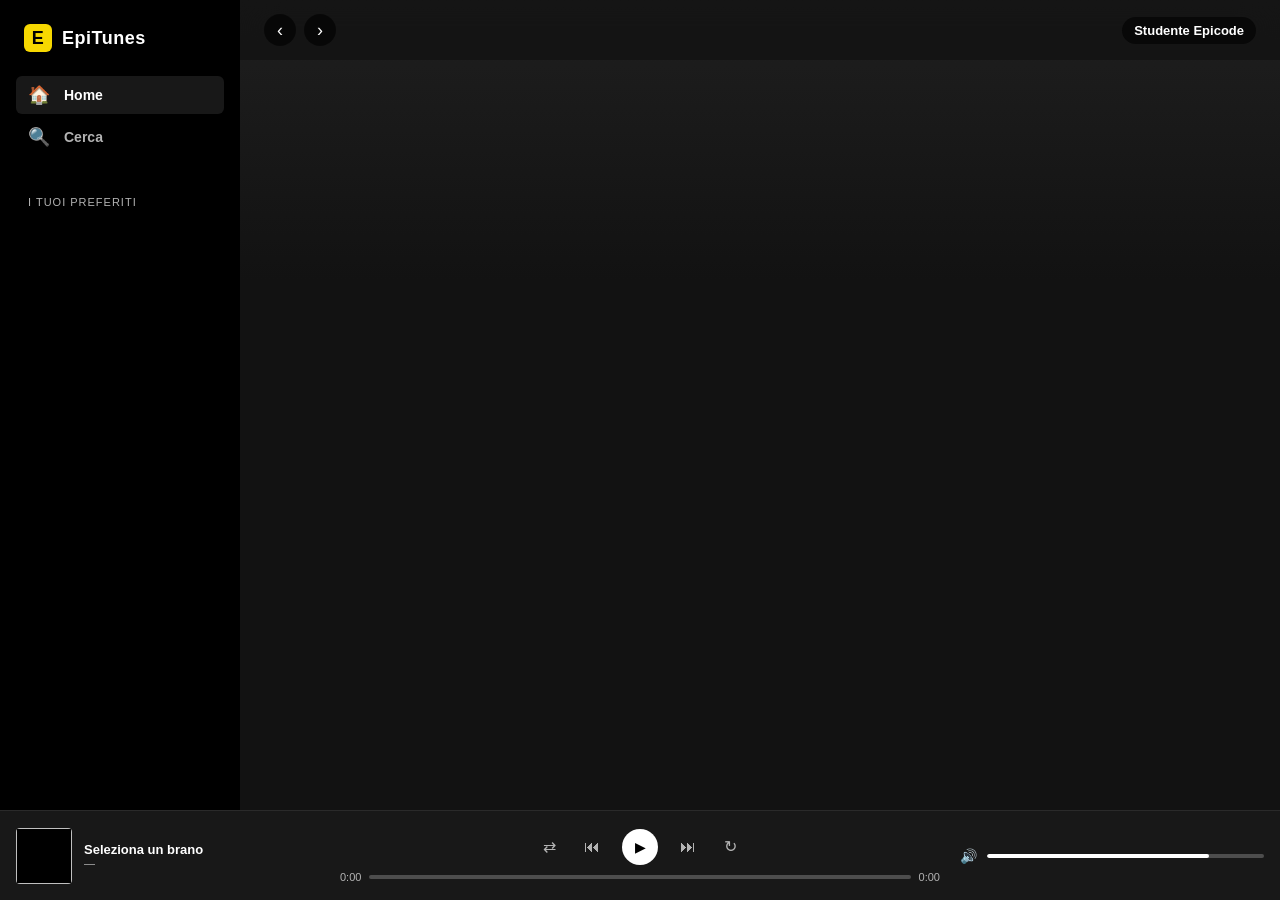
==== start/index.html @ ccd848fb "BW2" ====
<!DOCTYPE html>
<html lang="it">
  <head>
    <meta charset="UTF-8" />
    <meta name="viewport" content="width=device-width, initial-scale=1.0" />
    <title>EpiTunes — Home</title>
    <link rel="stylesheet" href="css/app.css" />
  </head>
  <body>
    <div class="app">
      <aside class="sidebar">
        <!-- Riempi via JS in common.js -->
      </aside>

      <main class="main">
        <header class="topbar">
          <div class="topbar-nav">
            <button class="nav-btn" aria-label="Indietro">‹</button>
            <button class="nav-btn" aria-label="Avanti">›</button>
          </div>
          <div class="user-pill">Studente Epicode</div>
        </header>

        <section class="home">
          <!--
            SEZIONI DA COSTRUIRE (vedi js/home.js):
            - "Riprodotti di recente" (da localStorage history)
            - "I tuoi preferiti" (da localStorage favourites)
            - "Suggerimenti pop"
            - "Suggerimenti rock"
            - "Suggerimenti italian pop"
            Ogni sezione è un <section class="row"> con titolo h2 e una griglia di .card.
          -->
        </section>
      </main>

      <footer class="player">
        <!-- Riempi via JS in common.js -->
      </footer>
    </div>

    <audio id="audio-element"></audio>

    <script src="js/common.js"></script>
    <script src="js/home.js"></script>
  </body>
</html>
---- start/css/app.css ----
/* ============================================================
   EpiTunes — CSS base
   Layout 3 zone (sidebar / main / player) responsive con Grid.
   Palette scura ispirata a Spotify, accenti gialli brand Epicode.
   Lo studente NON deve modificare questo file salvo voglia
   personalizzare l'aspetto. Tutto il lavoro è in HTML e JS.
   ============================================================ */

:root {
  --bg-base: #121212;
  --bg-elev: #181818;
  --bg-elev-hover: #282828;
  --bg-sidebar: #000000;
  --bg-player: #181818;
  --bg-input: #ffffff;
  --text-primary: #ffffff;
  --text-secondary: #b3b3b3;
  --text-input: #000000;
  --accent: #f7d800;        /* giallo Epicode */
  --accent-dark: #d6ba00;
  --success: #1ed760;       /* verde "play" */
  --danger: #e25555;
  --border: #2a2a2a;
  --radius-sm: 6px;
  --radius-md: 10px;
  --radius-lg: 16px;
  --shadow: 0 6px 24px rgba(0, 0, 0, 0.5);
}

* {
  box-sizing: border-box;
}

html,
body {
  height: 100%;
  margin: 0;
  background: var(--bg-base);
  color: var(--text-primary);
  font-family: -apple-system, BlinkMacSystemFont, "Segoe UI", Roboto, "Helvetica Neue", Arial, sans-serif;
  font-size: 14px;
  overflow: hidden;
}

a {
  color: inherit;
  text-decoration: none;
}

button {
  font-family: inherit;
  cursor: pointer;
}

/* ============================ Layout 3 zone ============================ */

.app {
  display: grid;
  grid-template-columns: 240px 1fr;
  grid-template-rows: 1fr 90px;
  grid-template-areas:
    "sidebar main"
    "player  player";
  height: 100vh;
}

.sidebar {
  grid-area: sidebar;
  background: var(--bg-sidebar);
  padding: 24px 16px;
  overflow-y: auto;
}

.main {
  grid-area: main;
  background: linear-gradient(180deg, #1f1f1f 0%, var(--bg-base) 280px);
  overflow-y: auto;
  position: relative;
}

.player {
  grid-area: player;
  background: var(--bg-player);
  border-top: 1px solid var(--border);
  padding: 12px 16px;
}

/* ============================ Sidebar ============================ */

.brand {
  display: flex;
  align-items: center;
  gap: 10px;
  padding: 0 8px 24px 8px;
  font-weight: 700;
  font-size: 18px;
  letter-spacing: 0.5px;
}
.brand-mark {
  width: 28px;
  height: 28px;
  border-radius: 6px;
  background: var(--accent);
  color: #000;
  display: grid;
  place-items: center;
  font-weight: 900;
}

.sidebar-nav {
  display: flex;
  flex-direction: column;
  gap: 4px;
  margin-bottom: 24px;
}
.sidebar-nav a {
  display: flex;
  align-items: center;
  gap: 14px;
  padding: 8px 12px;
  border-radius: var(--radius-sm);
  color: var(--text-secondary);
  font-weight: 600;
}
.sidebar-nav a:hover {
  color: var(--text-primary);
  background: var(--bg-elev-hover);
}
.sidebar-nav a.active {
  color: var(--text-primary);
  background: var(--bg-elev);
}
.sidebar-nav a .ico {
  font-size: 18px;
  width: 22px;
  text-align: center;
}

.sidebar-section-title {
  text-transform: uppercase;
  font-size: 11px;
  letter-spacing: 1px;
  color: var(--text-secondary);
  padding: 16px 12px 8px 12px;
  margin: 0;
}

.sidebar-list {
  display: flex;
  flex-direction: column;
  gap: 2px;
  padding: 0 4px;
  list-style: none;
  margin: 0;
}
.sidebar-list li {
  padding: 6px 8px;
  font-size: 13px;
  color: var(--text-secondary);
  border-radius: 4px;
  white-space: nowrap;
  overflow: hidden;
  text-overflow: ellipsis;
}
.sidebar-list li:hover {
  color: var(--text-primary);
  background: var(--bg-elev);
}

/* ============================ Topbar ============================ */

.topbar {
  position: sticky;
  top: 0;
  z-index: 5;
  background: rgba(18, 18, 18, 0.7);
  backdrop-filter: blur(20px);
  display: flex;
  align-items: center;
  justify-content: space-between;
  padding: 14px 24px;
}
.topbar-nav {
  display: flex;
  gap: 8px;
}
.nav-btn {
  width: 32px;
  height: 32px;
  border-radius: 50%;
  border: none;
  background: rgba(0, 0, 0, 0.6);
  color: #fff;
  font-size: 18px;
  line-height: 1;
}
.user-pill {
  background: rgba(0, 0, 0, 0.6);
  padding: 6px 12px;
  border-radius: 999px;
  font-weight: 600;
  font-size: 13px;
}

/* ============================ Sezioni / Rows ============================ */

.home,
.search,
.album-page,
.artist-page {
  padding: 16px 24px 32px 24px;
}

.row {
  margin-top: 24px;
}
.row h2 {
  margin: 0 0 12px 0;
  font-size: 22px;
  font-weight: 700;
}

.grid {
  display: grid;
  grid-template-columns: repeat(auto-fill, minmax(180px, 1fr));
  gap: 16px;
}

/* ============================ Card ============================ */

.card {
  background: var(--bg-elev);
  border-radius: var(--radius-md);
  padding: 14px;
  transition: background 0.18s ease;
  position: relative;
  cursor: pointer;
}
.card:hover {
  background: var(--bg-elev-hover);
}
.card-image-wrap {
  position: relative;
  width: 100%;
  aspect-ratio: 1 / 1;
  border-radius: var(--radius-sm);
  overflow: hidden;
  margin-bottom: 12px;
  background: #000;
}
.card-image-wrap img {
  width: 100%;
  height: 100%;
  object-fit: cover;
  display: block;
}
.card-image-wrap.round {
  border-radius: 50%;
}
.card-title {
  font-weight: 700;
  font-size: 14px;
  margin: 0 0 4px 0;
  overflow: hidden;
  text-overflow: ellipsis;
  white-space: nowrap;
}
.card-sub {
  color: var(--text-secondary);
  font-size: 12px;
  margin: 0;
  overflow: hidden;
  text-overflow: ellipsis;
  white-space: nowrap;
}

.card-play {
  position: absolute;
  right: 22px;
  bottom: 82px;
  width: 48px;
  height: 48px;
  border-radius: 50%;
  background: var(--success);
  color: #000;
  border: none;
  font-size: 20px;
  display: grid;
  place-items: center;
  box-shadow: var(--shadow);
  opacity: 0;
  transform: translateY(8px);
  transition: opacity 0.2s, transform 0.2s;
}
.card:hover .card-play {
  opacity: 1;
  transform: translateY(0);
}

.card-fav {
  position: absolute;
  top: 8px;
  right: 8px;
  width: 32px;
  height: 32px;
  border-radius: 50%;
  background: rgba(0, 0, 0, 0.5);
  color: #fff;
  border: none;
  font-size: 16px;
  display: grid;
  place-items: center;
  opacity: 0;
  transition: opacity 0.2s;
}
.card:hover .card-fav,
.card-fav.is-fav {
  opacity: 1;
}
.card-fav.is-fav {
  color: var(--danger);
}

/* ============================ Hero album / artista ============================ */

.album-hero,
.artist-hero {
  display: flex;
  gap: 24px;
  align-items: flex-end;
  padding: 24px 0 16px 0;
}
.album-cover {
  width: 220px;
  height: 220px;
  border-radius: var(--radius-md);
  overflow: hidden;
  background: #000;
  box-shadow: var(--shadow);
  flex-shrink: 0;
}
.album-cover img {
  width: 100%;
  height: 100%;
  object-fit: cover;
  display: block;
}
.hero-meta {
  display: flex;
  flex-direction: column;
  gap: 8px;
  min-width: 0;
}
.hero-kicker {
  font-size: 12px;
  text-transform: uppercase;
  letter-spacing: 1px;
  font-weight: 700;
}
.hero-title {
  font-size: clamp(32px, 6vw, 72px);
  font-weight: 900;
  margin: 0;
  line-height: 1.05;
}
.hero-sub {
  color: var(--text-secondary);
  font-size: 14px;
  margin: 0;
}

.hero-actions {
  display: flex;
  align-items: center;
  gap: 16px;
  padding: 16px 0 24px 0;
}
.btn-play-big {
  width: 56px;
  height: 56px;
  border-radius: 50%;
  background: var(--success);
  color: #000;
  border: none;
  font-size: 24px;
}
.btn-fav-big {
  width: 36px;
  height: 36px;
  border-radius: 50%;
  background: transparent;
  border: 1px solid var(--text-secondary);
  color: var(--text-secondary);
  font-size: 18px;
}
.btn-fav-big.is-fav {
  color: var(--danger);
  border-color: var(--danger);
}

/* ============================ Tracklist ============================ */

.tracklist {
  margin-top: 8px;
}
.track-row {
  display: grid;
  grid-template-columns: 32px 1fr 80px 48px;
  align-items: center;
  gap: 12px;
  padding: 8px 12px;
  border-radius: var(--radius-sm);
  cursor: pointer;
  transition: background 0.15s;
}
.track-row:hover {
  background: var(--bg-elev);
}
.track-row.is-playing {
  color: var(--success);
}
.track-num {
  color: var(--text-secondary);
  text-align: center;
}
.track-title {
  font-weight: 600;
  overflow: hidden;
  text-overflow: ellipsis;
  white-space: nowrap;
}
.track-time {
  color: var(--text-secondary);
  text-align: right;
}
.track-fav {
  background: transparent;
  border: none;
  color: var(--text-secondary);
  font-size: 16px;
}
.track-fav.is-fav {
  color: var(--danger);
}

/* ============================ Search ============================ */

.search-box {
  margin-top: 8px;
  margin-bottom: 16px;
}
.search-input {
  width: 100%;
  max-width: 480px;
  padding: 12px 16px;
  border-radius: 999px;
  border: none;
  background: var(--bg-input);
  color: var(--text-input);
  font-size: 14px;
  outline: none;
}

/* ============================ Player ============================ */

.player {
  display: grid;
  grid-template-columns: 1fr 2fr 1fr;
  align-items: center;
  gap: 16px;
}
.player-track {
  display: flex;
  align-items: center;
  gap: 12px;
  min-width: 0;
}
.player-cover {
  width: 56px;
  height: 56px;
  border-radius: 4px;
  background: #000;
  overflow: hidden;
  flex-shrink: 0;
}
.player-cover img {
  width: 100%;
  height: 100%;
  object-fit: cover;
  display: block;
}
.player-meta {
  min-width: 0;
}
.player-title {
  font-size: 13px;
  font-weight: 600;
  white-space: nowrap;
  overflow: hidden;
  text-overflow: ellipsis;
  margin: 0;
}
.player-artist {
  font-size: 11px;
  color: var(--text-secondary);
  white-space: nowrap;
  overflow: hidden;
  text-overflow: ellipsis;
  margin: 0;
}

.player-center {
  display: flex;
  flex-direction: column;
  align-items: center;
  gap: 6px;
}
.player-controls {
  display: flex;
  align-items: center;
  gap: 16px;
}
.btn-ctrl {
  background: transparent;
  border: none;
  color: var(--text-secondary);
  font-size: 16px;
}
.btn-ctrl:hover {
  color: var(--text-primary);
}
.btn-play {
  width: 36px;
  height: 36px;
  border-radius: 50%;
  background: #fff;
  color: #000;
  border: none;
  font-size: 14px;
}

.player-progress {
  display: flex;
  align-items: center;
  gap: 8px;
  width: 100%;
  max-width: 600px;
  font-size: 11px;
  color: var(--text-secondary);
}
.progress-bar,
.volume-bar {
  flex: 1;
  height: 4px;
  background: #4d4d4d;
  border-radius: 2px;
  overflow: hidden;
  cursor: pointer;
  position: relative;
}
.progress-fill,
.volume-fill {
  height: 100%;
  width: 0%;
  background: var(--text-primary);
  border-radius: 2px;
}
.progress-bar:hover .progress-fill,
.volume-bar:hover .volume-fill {
  background: var(--success);
}

.player-right {
  display: flex;
  align-items: center;
  justify-content: flex-end;
  gap: 10px;
}
.volume-bar {
  width: 120px;
}

/* ============================ Loading / empty ============================ */

.loader {
  padding: 32px;
  text-align: center;
  color: var(--text-secondary);
}
.empty {
  padding: 32px;
  text-align: center;
  color: var(--text-secondary);
}

/* ============================ Responsive ============================ */

@media (max-width: 800px) {
  .app {
    grid-template-columns: 80px 1fr;
  }
  .brand-text,
  .sidebar-section-title,
  .sidebar-list,
  .sidebar-nav a span:not(.ico) {
    display: none;
  }
  .sidebar-nav a {
    justify-content: center;
    padding: 10px 0;
  }
  .album-hero,
  .artist-hero {
    flex-direction: column;
    align-items: flex-start;
  }
  .album-cover {
    width: 160px;
    height: 160px;
  }
}

@media (max-width: 540px) {
  .app {
    grid-template-columns: 0 1fr;
  }
  .sidebar {
    display: none;
  }
  .player {
    grid-template-columns: 1fr 1fr;
    gap: 8px;
  }
  .player-right {
    display: none;
  }
  .grid {
    grid-template-columns: repeat(auto-fill, minmax(140px, 1fr));
  }
}
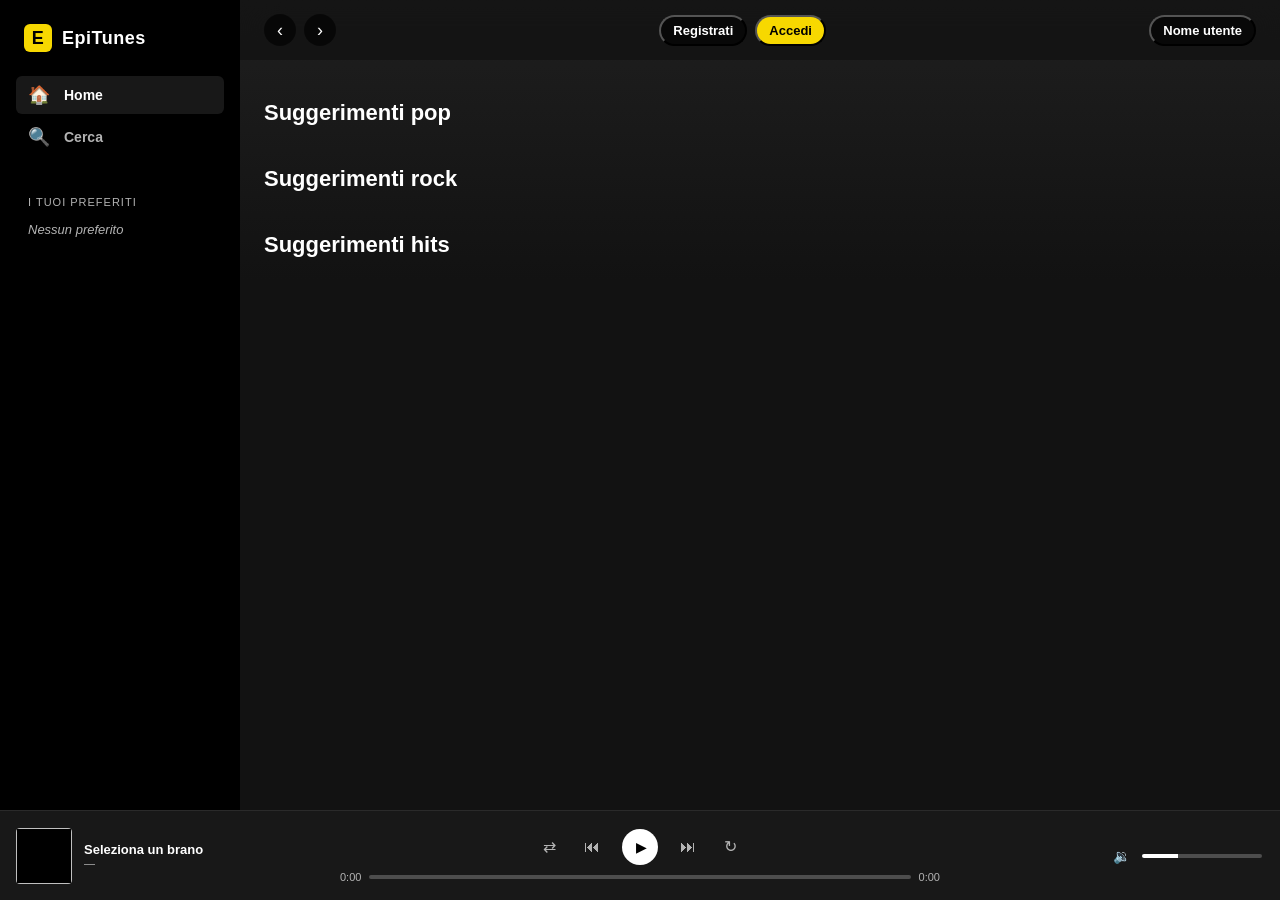
==== commit 7eb1646d: "CSS del menu a tendina finito" ====
--- a/start/index.html
+++ b/start/index.html
@@ -1,4 +1,4 @@
-<!DOCTYPE html>
+<!doctype html>
 <html lang="it">
   <head>
     <meta charset="UTF-8" />
@@ -18,7 +18,20 @@
             <button class="nav-btn" aria-label="Indietro">‹</button>
             <button class="nav-btn" aria-label="Avanti">›</button>
           </div>
-          <div class="user-pill">Studente Epicode</div>
+          <!-- nuovi pill per login -->
+          <div class="no-logged">
+            <button class="user-pill">Registrati</button>
+            <button class="user-pill">Accedi</button>
+          </div>
+
+          <!-- nuovi pill per loggato -->
+          <div class="logged-user">
+            <button class="user-pill">Nome utente</button>
+            <ul class="user-dropdown">
+              <li>Profilo</li>
+              <li>Esci</li>
+            </ul>
+          </div>
         </header>
 
         <section class="home">
--- a/start/css/app.css
+++ b/start/css/app.css
@@ -196,10 +196,67 @@
 }
 .user-pill {
   background: rgba(0, 0, 0, 0.6);
+  color: white;
   padding: 6px 12px;
   border-radius: 999px;
   font-weight: 600;
   font-size: 13px;
+}
+
+.no-logged {
+  display: flex;
+  gap: 8px;
+}
+
+.user-pill:last-child {
+  background-color: #f7d800;
+  color: black;
+}
+
+.user-pill:last-child:hover {
+  background-color: #d6ba00;
+  color: black;
+}
+
+.user-pill:hover {
+  background-color: rgba(46, 44, 44, 0.577);
+}
+
+.logged-user {
+  position: relative;
+}
+
+.user-dropdown {
+  position: absolute;
+  width: 100%;
+  right: 0;
+  top: 100%;
+  padding: 0;
+  list-style: none;
+  background-color: #d6ba00;
+  color: #000;
+  font-size: 13px;
+  border-radius: 0 0 16px 16px;
+  overflow: hidden;
+  transform-origin: top center;
+  transform: scaleY(0);
+  opacity: 0;
+  pointer-events: none;
+  transition: transform 0.18s ease, opacity 0.18s ease;
+}
+
+.user-dropdown.open {
+  transform: scaleY(1);
+  opacity: 1;
+  pointer-events: auto;
+}
+
+.user-dropdown li {
+  padding: 8px 14px;
+}
+
+.user-dropdown li:hover {
+background-color: #f7d800;
 }
 
 /* ============================ Sezioni / Rows ============================ */
@@ -213,23 +270,70 @@
 
 .row {
   margin-top: 24px;
+  position: relative;
 }
 .row h2 {
   margin: 0 0 12px 0;
   font-size: 22px;
   font-weight: 700;
-}
-
+  padding-right: 88px; /* spazio per le freccette */
+}
+
+/* Freccette del carousel (lato destro, in alto sulla riga) */
+.row-arrows {
+  position: absolute;
+  top: 0;
+  right: 0;
+  display: flex;
+  gap: 8px;
+}
+.row-arrow {
+  width: 32px;
+  height: 32px;
+  border-radius: 50%;
+  background: var(--bg-elev);
+  color: var(--text-primary);
+  border: none;
+  cursor: pointer;
+  display: grid;
+  place-items: center;
+  font-size: 18px;
+  line-height: 1;
+  transition: background 0.18s ease, opacity 0.18s ease;
+}
+.row-arrow:hover {
+  background: var(--bg-elev-hover);
+}
+.row-arrow:disabled {
+  opacity: 0.35;
+  cursor: default;
+}
+
+/* Riga unica scorribile orizzontalmente */
 .grid {
-  display: grid;
-  grid-template-columns: repeat(auto-fill, minmax(180px, 1fr));
+  display: flex;
+  align-items: flex-start; /* niente stretch verticale -> card dritte */
   gap: 16px;
+  overflow-x: auto;
+  scroll-behavior: smooth;
+  scroll-snap-type: x proximity;
+  scrollbar-width: none; /* Firefox */
+  padding-bottom: 4px;
+}
+.grid::-webkit-scrollbar {
+  display: none; /* Chrome/Safari */
+}
+.grid > .card {
+  flex: 0 0 180px;
+  width: 180px;
+  box-sizing: border-box;
+  scroll-snap-align: start;
 }
 
 /* ============================ Card ============================ */
 
 .card {
-  background: var(--bg-elev);
+  background: transparent;
   border-radius: var(--radius-md);
   padding: 14px;
   transition: background 0.18s ease;
@@ -256,6 +360,11 @@
 }
 .card-image-wrap.round {
   border-radius: 50%;
+}
+/* Immagine default artista: zoom sul viso (sta nella parte alta dell'immagine) */
+.artist-default-img {
+  object-position: center 22%;
+  transform: scale(1.6);
 }
 .card-title {
   font-weight: 700;
@@ -291,7 +400,11 @@
   opacity: 0;
   transform: translateY(8px);
   transition: opacity 0.2s, transform 0.2s;
-}
+   padding: 0;
+  line-height: 1;
+  padding-left: 2px;
+}
+
 .card:hover .card-play {
   opacity: 1;
   transform: translateY(0);
@@ -537,6 +650,10 @@
   color: #000;
   border: none;
   font-size: 14px;
+  display: grid;
+  place-items: center;
+  padding: 0;
+  padding-left: 2px; /* offset ottico del ▶ */
 }
 
 .player-progress {
@@ -576,9 +693,6 @@
   justify-content: flex-end;
   gap: 10px;
 }
-.volume-bar {
-  width: 120px;
-}
 
 /* ============================ Loading / empty ============================ */
 
@@ -591,6 +705,43 @@
   padding: 32px;
   text-align: center;
   color: var(--text-secondary);
+}
+
+/* Slider Volume */
+.volume-slider {
+  -webkit-appearance: none;
+  appearance: none;
+  width: 120px;
+  height: 4px;
+  border-radius: 2px;
+  background: #4d4d4d;
+  background-image: linear-gradient(var(--text-primary), var(--text-primary));
+  background-size: var(--percent, 80%) 100%;
+  background-repeat: no-repeat;
+  cursor: pointer;
+}
+
+/* Quando passi sopra con il mouse, la parte colorata diventa verde */
+.volume-slider:hover {
+  background-image: linear-gradient(var(--success), var(--success));
+}
+
+/* Il pallino del cursore */
+.volume-slider::-webkit-slider-thumb {
+  -webkit-appearance: none;
+  appearance: none;
+  width: 12px;
+  height: 12px;
+  border-radius: 50%;
+  background: var(--text-primary);
+  margin-top: 0;
+  opacity: 0;
+  transition: opacity 0.1s ease;
+}
+
+/* pallino solo in hover */
+.volume-slider:hover::-webkit-slider-thumb {
+  opacity: 1;
 }
 
 /* ============================ Responsive ============================ */
@@ -634,7 +785,8 @@
   .player-right {
     display: none;
   }
-  .grid {
-    grid-template-columns: repeat(auto-fill, minmax(140px, 1fr));
-  }
-}
+  .grid > .card {
+    flex-basis: 140px;
+    width: 140px;
+  }
+}
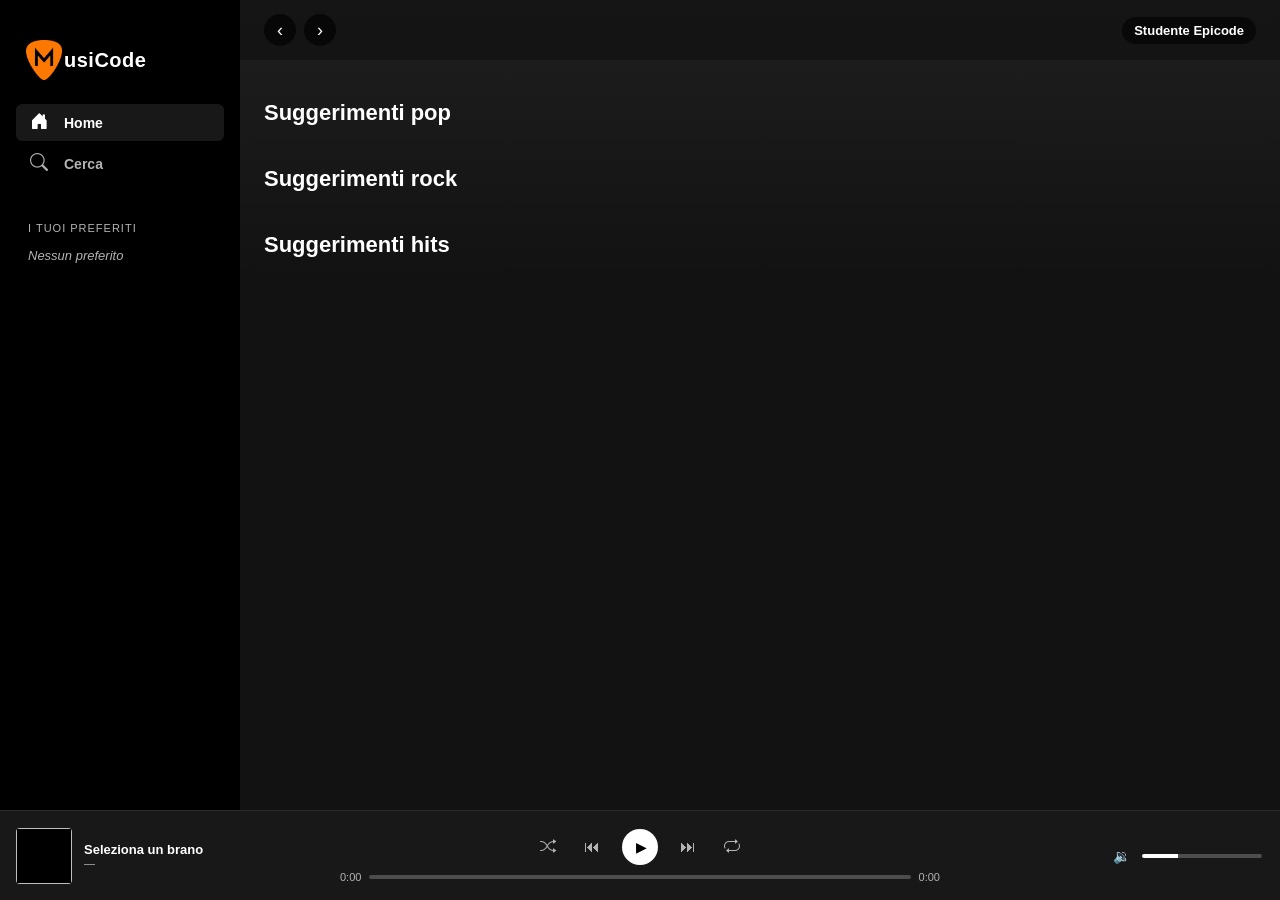
==== commit c22a6fe2: "Merge remote-tracking branch 'origin/main' into Yhara" ====
--- a/start/index.html
+++ b/start/index.html
@@ -1,9 +1,10 @@
-<!doctype html>
+<!DOCTYPE html>
 <html lang="it">
   <head>
     <meta charset="UTF-8" />
     <meta name="viewport" content="width=device-width, initial-scale=1.0" />
     <title>EpiTunes — Home</title>
+    <link rel="stylesheet" href="https://cdn.jsdelivr.net/npm/bootstrap-icons@1.11.3/font/bootstrap-icons.min.css" />
     <link rel="stylesheet" href="css/app.css" />
   </head>
   <body>
@@ -18,20 +19,7 @@
             <button class="nav-btn" aria-label="Indietro">‹</button>
             <button class="nav-btn" aria-label="Avanti">›</button>
           </div>
-          <!-- nuovi pill per login -->
-          <div class="no-logged">
-            <button class="user-pill">Registrati</button>
-            <button class="user-pill">Accedi</button>
-          </div>
-
-          <!-- nuovi pill per loggato -->
-          <div class="logged-user">
-            <button class="user-pill">Nome utente</button>
-            <ul class="user-dropdown">
-              <li>Profilo</li>
-              <li>Esci</li>
-            </ul>
-          </div>
+          <div class="user-pill">Studente Epicode</div>
         </header>
 
         <section class="home">
--- a/start/css/app.css
+++ b/start/css/app.css
@@ -18,7 +18,7 @@
   --text-input: #000000;
   --accent: #f7d800;        /* giallo Epicode */
   --accent-dark: #d6ba00;
-  --success: #1ed760;       /* verde "play" */
+  --success: #FD7803;       /* arancione "play" */
   --danger: #e25555;
   --border: #2a2a2a;
   --radius-sm: 6px;
@@ -196,67 +196,10 @@
 }
 .user-pill {
   background: rgba(0, 0, 0, 0.6);
-  color: white;
   padding: 6px 12px;
   border-radius: 999px;
   font-weight: 600;
   font-size: 13px;
-}
-
-.no-logged {
-  display: flex;
-  gap: 8px;
-}
-
-.user-pill:last-child {
-  background-color: #f7d800;
-  color: black;
-}
-
-.user-pill:last-child:hover {
-  background-color: #d6ba00;
-  color: black;
-}
-
-.user-pill:hover {
-  background-color: rgba(46, 44, 44, 0.577);
-}
-
-.logged-user {
-  position: relative;
-}
-
-.user-dropdown {
-  position: absolute;
-  width: 100%;
-  right: 0;
-  top: 100%;
-  padding: 0;
-  list-style: none;
-  background-color: #d6ba00;
-  color: #000;
-  font-size: 13px;
-  border-radius: 0 0 16px 16px;
-  overflow: hidden;
-  transform-origin: top center;
-  transform: scaleY(0);
-  opacity: 0;
-  pointer-events: none;
-  transition: transform 0.18s ease, opacity 0.18s ease;
-}
-
-.user-dropdown.open {
-  transform: scaleY(1);
-  opacity: 1;
-  pointer-events: auto;
-}
-
-.user-dropdown li {
-  padding: 8px 14px;
-}
-
-.user-dropdown li:hover {
-background-color: #f7d800;
 }
 
 /* ============================ Sezioni / Rows ============================ */
@@ -342,6 +285,10 @@
 }
 .card:hover {
   background: var(--bg-elev-hover);
+}
+.card.is-playing {
+  background: var(--bg-elev-hover);
+  box-shadow: inset 0 0 0 2px var(--success);
 }
 .card-image-wrap {
   position: relative;
@@ -641,6 +588,9 @@
 }
 .btn-ctrl:hover {
   color: var(--text-primary);
+}
+.btn-ctrl.btn-active {
+  color: #FD7803;
 }
 .btn-play {
   width: 36px;
@@ -789,4 +739,27 @@
     flex-basis: 140px;
     width: 140px;
   }
+}
+
+
+/* ============================ Stile Logo Sidebar ============================ */
+
+.brand {
+  display: flex;
+  align-items: center;  
+  padding: 16px 8px 24px 8px;
+  gap: 0;
+}
+
+.brand-logo {
+  width: 40px;      
+  height: 40px;
+  object-fit: contain;
+  border-radius: 4px;
+}
+
+.brand-text {
+  font-size: 20px;
+  font-weight: bold;
+  line-height: 1;
 }
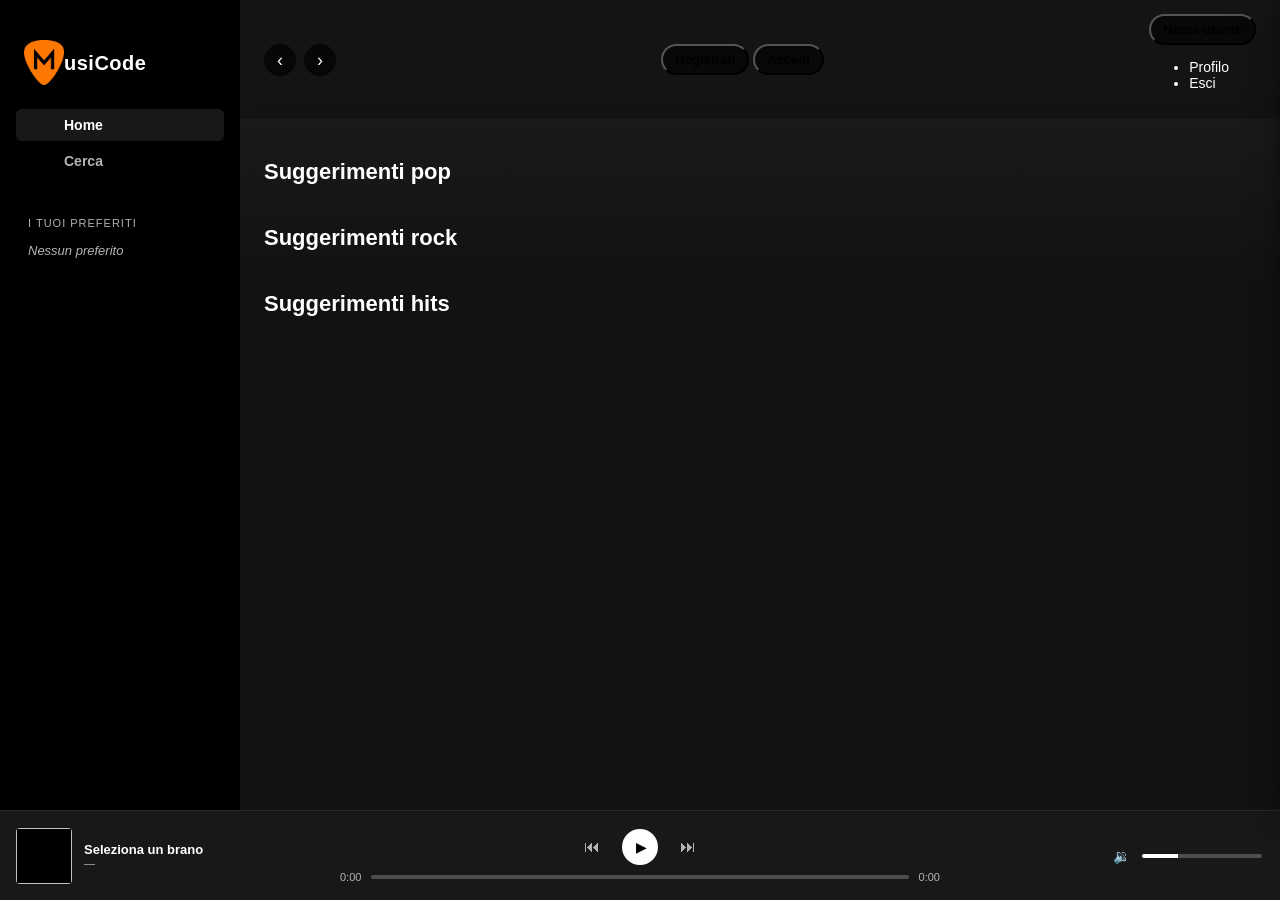
==== commit 954f3a82: "Insertito nome utente nello span per rendere il cambio dinamico in base all'account, mantenendo l'ic" ====
--- a/start/index.html
+++ b/start/index.html
@@ -1,10 +1,9 @@
-<!DOCTYPE html>
+<!doctype html>
 <html lang="it">
   <head>
     <meta charset="UTF-8" />
     <meta name="viewport" content="width=device-width, initial-scale=1.0" />
     <title>EpiTunes — Home</title>
-    <link rel="stylesheet" href="https://cdn.jsdelivr.net/npm/bootstrap-icons@1.11.3/font/bootstrap-icons.min.css" />
     <link rel="stylesheet" href="css/app.css" />
   </head>
   <body>
@@ -19,7 +18,20 @@
             <button class="nav-btn" aria-label="Indietro">‹</button>
             <button class="nav-btn" aria-label="Avanti">›</button>
           </div>
-          <div class="user-pill">Studente Epicode</div>
+          <!-- nuovi pill per login -->
+          <div class="no-logged">
+            <button class="user-pill">Registrati</button>
+            <button class="user-pill">Accedi</button>
+          </div>
+
+          <!-- nuovi pill per loggato -->
+          <div class="logged-user">
+            <button class="user-pill"><i class="bi bi-person-circle"></i> <span class="user-pill-name">Nome utente</span></button>
+            <ul class="user-dropdown">
+              <li>Profilo</li>
+              <li>Esci</li>
+            </ul>
+          </div>
         </header>
 
         <section class="home">
--- a/start/css/app.css
+++ b/start/css/app.css
@@ -29,6 +29,23 @@
 
 * {
   box-sizing: border-box;
+}
+
+/* ============================ Scrollbar globale (sottile, nera) ============================ */
+* {
+  scrollbar-width: thin; /* Firefox */
+  scrollbar-color: var(--bg-base) transparent;
+}
+*::-webkit-scrollbar {
+  width: 6px;
+  height: 6px;
+}
+*::-webkit-scrollbar-track {
+  background: transparent;
+}
+*::-webkit-scrollbar-thumb {
+  background: var(--bg-base);
+  border-radius: 3px;
 }
 
 html,
@@ -614,8 +631,22 @@
   max-width: 600px;
   font-size: 11px;
   color: var(--text-secondary);
-}
-.progress-bar,
+  position: relative;
+}
+
+.progress-tooltip {
+  display: none;
+  position: absolute;
+  bottom: 28px;
+  transform: translateX(-50%);
+  background: rgba(0, 0, 0, 0.85);
+  color: #fff;
+  font-size: 11px;
+  padding: 3px 8px;
+  border-radius: 4px;
+  pointer-events: none;
+  white-space: nowrap;
+}
 .volume-bar {
   flex: 1;
   height: 4px;
@@ -625,14 +656,12 @@
   cursor: pointer;
   position: relative;
 }
-.progress-fill,
 .volume-fill {
   height: 100%;
   width: 0%;
   background: var(--text-primary);
   border-radius: 2px;
 }
-.progress-bar:hover .progress-fill,
 .volume-bar:hover .volume-fill {
   background: var(--success);
 }
@@ -655,6 +684,39 @@
   padding: 32px;
   text-align: center;
   color: var(--text-secondary);
+}
+
+/* Slider Progress */
+.progress-slider {
+  -webkit-appearance: none;
+  appearance: none;
+  flex: 1;
+  height: 4px;
+  border-radius: 2px;
+  background: #4d4d4d;
+  background-image: linear-gradient(var(--text-primary), var(--text-primary));
+  background-size: var(--percent, 0%) 100%;
+  background-repeat: no-repeat;
+  cursor: pointer;
+}
+
+.progress-slider:hover {
+  background-image: linear-gradient(var(--success), var(--success));
+}
+
+.progress-slider::-webkit-slider-thumb {
+  -webkit-appearance: none;
+  appearance: none;
+  width: 12px;
+  height: 12px;
+  border-radius: 50%;
+  background: var(--text-primary);
+  opacity: 0;
+  transition: opacity 0.1s ease;
+}
+
+.progress-slider:hover::-webkit-slider-thumb {
+  opacity: 1;
 }
 
 /* Slider Volume */
@@ -742,6 +804,191 @@
 }
 
 
+/* ============================ Pannello "In riproduzione" ============================ */
+
+.now-playing {
+  position: fixed;
+  top: 0;
+  right: 0;
+  bottom: 90px; /* lascia spazio al player */
+  width: 360px;
+  max-width: 85vw;
+  background: var(--bg-elev);
+  border-left: 1px solid var(--border);
+  box-shadow: var(--shadow);
+  padding: 16px;
+  overflow-y: auto;
+  z-index: 20;
+  transform: translateX(100%);
+  transition: transform 0.28s ease;
+  display: flex;
+  flex-direction: column;
+  gap: 12px;
+}
+.now-playing.is-open {
+  transform: translateX(0);
+}
+/* i figli non si comprimono: il pannello scrolla e la cover resta intera */
+.now-playing > * {
+  flex-shrink: 0;
+}
+/* scrollbar sottile e nera come la pagina */
+.now-playing {
+  scrollbar-width: thin; /* Firefox */
+  scrollbar-color: var(--bg-base) transparent;
+}
+.now-playing::-webkit-scrollbar {
+  width: 6px;
+}
+.now-playing::-webkit-scrollbar-track {
+  background: transparent;
+}
+.now-playing::-webkit-scrollbar-thumb {
+  background: var(--bg-base);
+  border-radius: 3px;
+}
+
+.np-header {
+  display: flex;
+  align-items: center;
+  justify-content: space-between;
+  gap: 8px;
+}
+.np-header-title {
+  font-weight: 700;
+  font-size: 14px;
+  white-space: nowrap;
+  overflow: hidden;
+  text-overflow: ellipsis;
+}
+.np-close {
+  background: transparent;
+  border: none;
+  color: var(--text-secondary);
+  font-size: 18px;
+  line-height: 1;
+  padding: 4px 8px;
+  border-radius: 50%;
+}
+.np-close:hover {
+  color: var(--text-primary);
+  background: var(--bg-elev-hover);
+}
+
+.np-cover {
+  width: 100%;
+  aspect-ratio: 1 / 1;
+  border-radius: var(--radius-md);
+  overflow: hidden;
+  background: #000;
+}
+.np-cover img {
+  width: 100%;
+  height: 100%;
+  object-fit: cover;
+  display: block;
+}
+
+.np-title {
+  font-size: 22px;
+  font-weight: 800;
+  margin: 4px 0 0 0;
+  line-height: 1.15;
+}
+.np-artist {
+  color: var(--text-secondary);
+  font-size: 14px;
+  margin: 0;
+}
+
+.np-info {
+  display: flex;
+  flex-direction: column;
+  gap: 6px;
+  margin-top: 4px;
+}
+.np-info-row {
+  display: flex;
+  justify-content: space-between;
+  gap: 12px;
+  font-size: 13px;
+  border-bottom: 1px solid var(--border);
+  padding-bottom: 6px;
+}
+.np-info-key {
+  color: var(--text-secondary);
+}
+.np-info-val {
+  font-weight: 600;
+  text-align: right;
+  overflow: hidden;
+  text-overflow: ellipsis;
+  white-space: nowrap;
+  max-width: 60%;
+}
+
+.np-about {
+  background: var(--bg-base);
+  border-radius: var(--radius-md);
+  padding: 14px;
+  margin-top: 4px;
+}
+.np-about h3 {
+  margin: 0 0 8px 0;
+  font-size: 16px;
+  font-weight: 700;
+}
+.np-about-img {
+  width: 100%;
+  aspect-ratio: 16 / 9;
+  object-fit: cover;
+  border-radius: var(--radius-sm);
+  margin-bottom: 10px;
+  display: block;
+}
+/* foto default: centrata e ritagliata come la reale, viso non tagliato (sta in alto) */
+.np-about-img.is-default {
+  object-position: center 20%;
+}
+.np-about-name {
+  margin: 0 0 4px 0;
+  font-weight: 700;
+}
+.np-about-genre {
+  margin: 0 0 8px 0;
+  color: var(--text-secondary);
+  font-size: 13px;
+}
+.np-about-bio {
+  margin: 0;
+  color: var(--text-secondary);
+  font-size: 13px;
+  line-height: 1.5;
+  max-height: 160px;
+  overflow-y: auto;
+  white-space: pre-line; /* rispetta gli a-capo della bio */
+  scrollbar-width: thin;
+  scrollbar-color: var(--bg-base) transparent;
+}
+.np-about-bio::-webkit-scrollbar {
+  width: 6px;
+}
+.np-about-bio::-webkit-scrollbar-track {
+  background: transparent;
+}
+.np-about-bio::-webkit-scrollbar-thumb {
+  background: var(--bg-base);
+  border-radius: 3px;
+}
+
+@media (max-width: 540px) {
+  .now-playing {
+    bottom: 0;
+    width: 100vw;
+    max-width: 100vw;
+  }
+}
+
 /* ============================ Stile Logo Sidebar ============================ */
 
 .brand {
@@ -749,11 +996,12 @@
   align-items: center;  
   padding: 16px 8px 24px 8px;
   gap: 0;
+  
 }
 
 .brand-logo {
   width: 40px;      
-  height: 40px;
+  height: 45px;
   object-fit: contain;
   border-radius: 4px;
 }
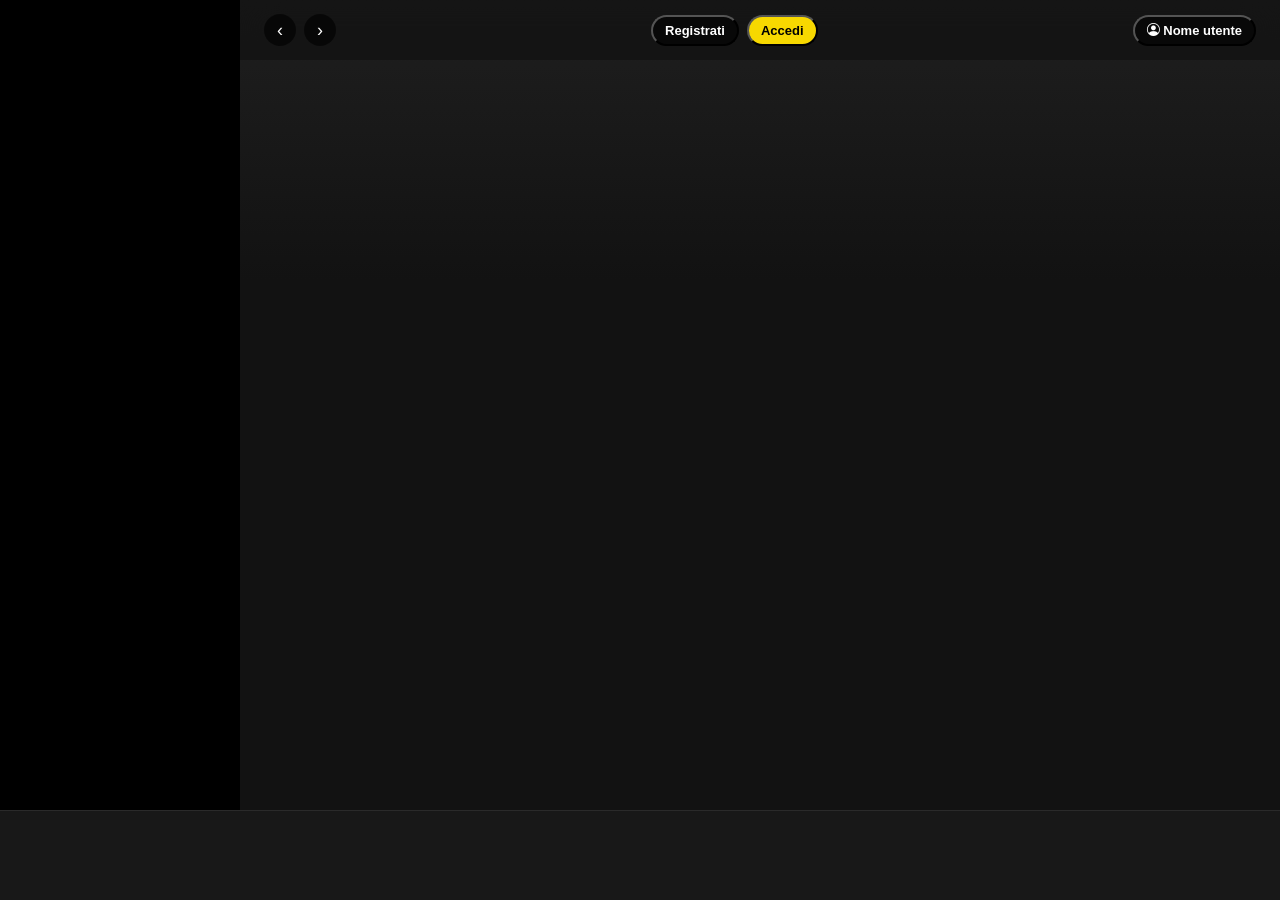
==== commit 156cab65: "Merge pull request #35 from l5-cryptohhhh/Branch-BaldGuy Branch bald guy" ====
--- a/start/index.html
+++ b/start/index.html
@@ -4,6 +4,7 @@
     <meta charset="UTF-8" />
     <meta name="viewport" content="width=device-width, initial-scale=1.0" />
     <title>EpiTunes — Home</title>
+    <link rel="stylesheet" href="https://cdn.jsdelivr.net/npm/bootstrap-icons@1.11.3/font/bootstrap-icons.min.css" />
     <link rel="stylesheet" href="css/app.css" />
   </head>
   <body>
@@ -26,7 +27,10 @@
 
           <!-- nuovi pill per loggato -->
           <div class="logged-user">
-            <button class="user-pill"><i class="bi bi-person-circle"></i> <span class="user-pill-name">Nome utente</span></button>
+            <button class="user-pill">
+              <i class="bi bi-person-circle"></i>
+              <span class="user-pill-name">Nome utente</span>
+            </button>
             <ul class="user-dropdown">
               <li>Profilo</li>
               <li>Esci</li>
@@ -50,6 +54,68 @@
       <footer class="player">
         <!-- Riempi via JS in common.js -->
       </footer>
+      <!-- Modale di registrazione -->
+    </div>
+    <div class="register-overlay" id="register-modal">
+      <div class="register-box">
+        <button class="register-close" type="button">X</button>
+        <h2>Crea un account</h2>
+        <form id="register-form">
+          <div class="register-field">
+            <label for="register-name">Nome</label>
+            <input type="text" id="register-name" name="name" />
+          </div>
+          <div class="register-field">
+            <label for="register-surname">Cognome</label>
+            <input type="text" id="register-surname" name="surname" />
+          </div>
+          <div class="register-field">
+            <label for="register-username">Nome utente</label>
+            <input
+              type="text"
+              id="register-username"
+              name="username"
+              required
+            />
+          </div>
+          <div class="register-field">
+            <label for="register-email">Email</label>
+            <input type="email" id="register-email" name="email" required />
+          </div>
+          <div class="register-field">
+            <label for="register-password">Password</label>
+            <input
+              type="password"
+              id="register-password"
+              name="password"
+              required
+            />
+          </div>
+          <button type="submit" class="register-submit">Crea account</button>
+        </form>
+      </div>
+    </div>
+    <div class="register-overlay" id="login-modal">
+      <div class="register-box">
+        <button class="register-close" type="button">X</button>
+        <h2>Accedi</h2>
+        <form id="login-form">
+          <div class="register-field">
+            <label for="login-username">Nome utente</label>
+            <input type="text" id="login-username" name="username" required />
+          </div>
+          <div class="register-field">
+            <label for="login-password">Password</label>
+            <input
+              type="password"
+              id="login-password"
+              name="password"
+              required
+            />
+          </div>
+          <button type="submit" class="register-submit">Accedi</button>
+        </form>
+      </div>
     </div>
 
     <audio id="audio-element"></audio>
--- a/start/css/app.css
+++ b/start/css/app.css
@@ -16,9 +16,9 @@
   --text-primary: #ffffff;
   --text-secondary: #b3b3b3;
   --text-input: #000000;
-  --accent: #f7d800;        /* giallo Epicode */
+  --accent: #f7d800; /* giallo Epicode */
   --accent-dark: #d6ba00;
-  --success: #FD7803;       /* arancione "play" */
+  --success: #fd7803; /* arancione "play" */
   --danger: #e25555;
   --border: #2a2a2a;
   --radius-sm: 6px;
@@ -54,7 +54,9 @@
   margin: 0;
   background: var(--bg-base);
   color: var(--text-primary);
-  font-family: -apple-system, BlinkMacSystemFont, "Segoe UI", Roboto, "Helvetica Neue", Arial, sans-serif;
+  font-family:
+    -apple-system, BlinkMacSystemFont, "Segoe UI", Roboto, "Helvetica Neue",
+    Arial, sans-serif;
   font-size: 14px;
   overflow: hidden;
 }
@@ -213,10 +215,69 @@
 }
 .user-pill {
   background: rgba(0, 0, 0, 0.6);
+  color: white;
   padding: 6px 12px;
   border-radius: 999px;
   font-weight: 600;
   font-size: 13px;
+}
+
+.no-logged {
+  display: flex;
+  gap: 8px;
+}
+
+.user-pill:last-child {
+  background-color: #f7d800;
+  color: black;
+}
+
+.user-pill:last-child:hover {
+  background-color: #d6ba00;
+  color: black;
+}
+
+.user-pill:hover {
+  background-color: rgba(46, 44, 44, 0.577);
+}
+
+.logged-user {
+  position: relative;
+}
+
+.user-dropdown {
+  position: absolute;
+  width: 100%;
+  right: 0;
+  top: 100%;
+  padding: 0;
+  list-style: none;
+  background-color: #d6ba00;
+  color: #000;
+  font-size: 13px;
+  border-radius: 0 0 16px 16px;
+  overflow: hidden;
+  transform-origin: top center;
+  transform: scaleY(0);
+  opacity: 0;
+  pointer-events: none;
+  transition:
+    transform 0.18s ease,
+    opacity 0.18s ease;
+}
+
+.user-dropdown.open {
+  transform: scaleY(1);
+  opacity: 1;
+  pointer-events: auto;
+}
+
+.user-dropdown li {
+  padding: 8px 14px;
+}
+
+.user-dropdown li:hover {
+  background-color: #f7d800;
 }
 
 /* ============================ Sezioni / Rows ============================ */
@@ -259,7 +320,9 @@
   place-items: center;
   font-size: 18px;
   line-height: 1;
-  transition: background 0.18s ease, opacity 0.18s ease;
+  transition:
+    background 0.18s ease,
+    opacity 0.18s ease;
 }
 .row-arrow:hover {
   background: var(--bg-elev-hover);
@@ -363,8 +426,10 @@
   box-shadow: var(--shadow);
   opacity: 0;
   transform: translateY(8px);
-  transition: opacity 0.2s, transform 0.2s;
-   padding: 0;
+  transition:
+    opacity 0.2s,
+    transform 0.2s;
+  padding: 0;
   line-height: 1;
   padding-left: 2px;
 }
@@ -607,7 +672,7 @@
   color: var(--text-primary);
 }
 .btn-ctrl.btn-active {
-  color: #FD7803;
+  color: #fd7803;
 }
 .btn-play {
   width: 36px;
@@ -803,6 +868,120 @@
   }
 }
 
+/* ============================ Modale di registrazione ============================ */
+.register-overlay {
+  position: fixed;
+  inset: 0;
+  display: none;
+  background-color: rgba(0, 0, 0, 0.6);
+}
+
+.register-overlay.open {
+  display: flex;
+  flex-direction: column;
+  align-items: center;
+  justify-content: center;
+}
+
+.register-box {
+  width: 90%;
+  max-width: 400px;
+  max-height: 80vh;
+  background-color: black;
+  padding: 40px;
+  border: 2px solid #f7d800;
+  border-radius: 20px;
+  position: relative;
+  overflow: hidden;
+}
+
+.register-close {
+  position: absolute;
+  top: -5px;
+  right: -3px;
+  width: 2.5rem;
+  height: 2.5rem;
+  font-weight: 600;
+  font-size: 13px;
+  background-color: #f7d800;
+  border: 2px solid #f7d800;
+  border-radius: 10px;
+  display: flex;
+  align-items: center;
+  justify-content: center;
+}
+
+.register-field {
+  display: flex;
+  flex-direction: column;
+  margin-bottom: 20px;
+}
+
+.register-submit {
+  background: rgba(0, 0, 0, 0.6);
+  padding: 6px 12px;
+  border-radius: 999px;
+  font-weight: 600;
+  font-size: 13px;
+  background-color: #f7d800;
+}
+/* ============================ Modale di registrazione ============================ */
+.register-overlay {
+  position: fixed;
+  inset: 0;
+  display: none;
+  background-color: rgba(0, 0, 0, 0.6);
+}
+
+.register-overlay.open {
+  display: flex;
+  flex-direction: column;
+  align-items: center;
+  justify-content: center;
+}
+
+.register-box {
+  width: 90%;
+  max-width: 400px;
+  max-height: 80vh;
+  background-color: black;
+  padding: 40px;
+  border: 2px solid #f7d800;
+  border-radius: 20px;
+  position: relative;
+  overflow: hidden;
+}
+
+.register-close {
+  position: absolute;
+  top: -5px;
+  right: -3px;
+  width: 2.5rem;
+  height: 2.5rem;
+  font-weight: 600;
+  font-size: 13px;
+  background-color: #f7d800;
+  border: 2px solid #f7d800;
+  border-radius: 10px;
+  display: flex;
+  align-items: center;
+  justify-content: center;
+}
+
+.register-field {
+  display: flex;
+  flex-direction: column;
+  margin-bottom: 20px;
+}
+
+.register-submit {
+  background: rgba(0, 0, 0, 0.6);
+  padding: 6px 12px;
+  border-radius: 999px;
+  font-weight: 600;
+  font-size: 13px;
+  background-color: #f7d800;
+}
 
 /* ============================ Pannello "In riproduzione" ============================ */
 
@@ -993,14 +1172,13 @@
 
 .brand {
   display: flex;
-  align-items: center;  
+  align-items: center;
   padding: 16px 8px 24px 8px;
   gap: 0;
-  
 }
 
 .brand-logo {
-  width: 40px;      
+  width: 40px;
   height: 45px;
   object-fit: contain;
   border-radius: 4px;
@@ -1010,4 +1188,4 @@
   font-size: 20px;
   font-weight: bold;
   line-height: 1;
-}+}
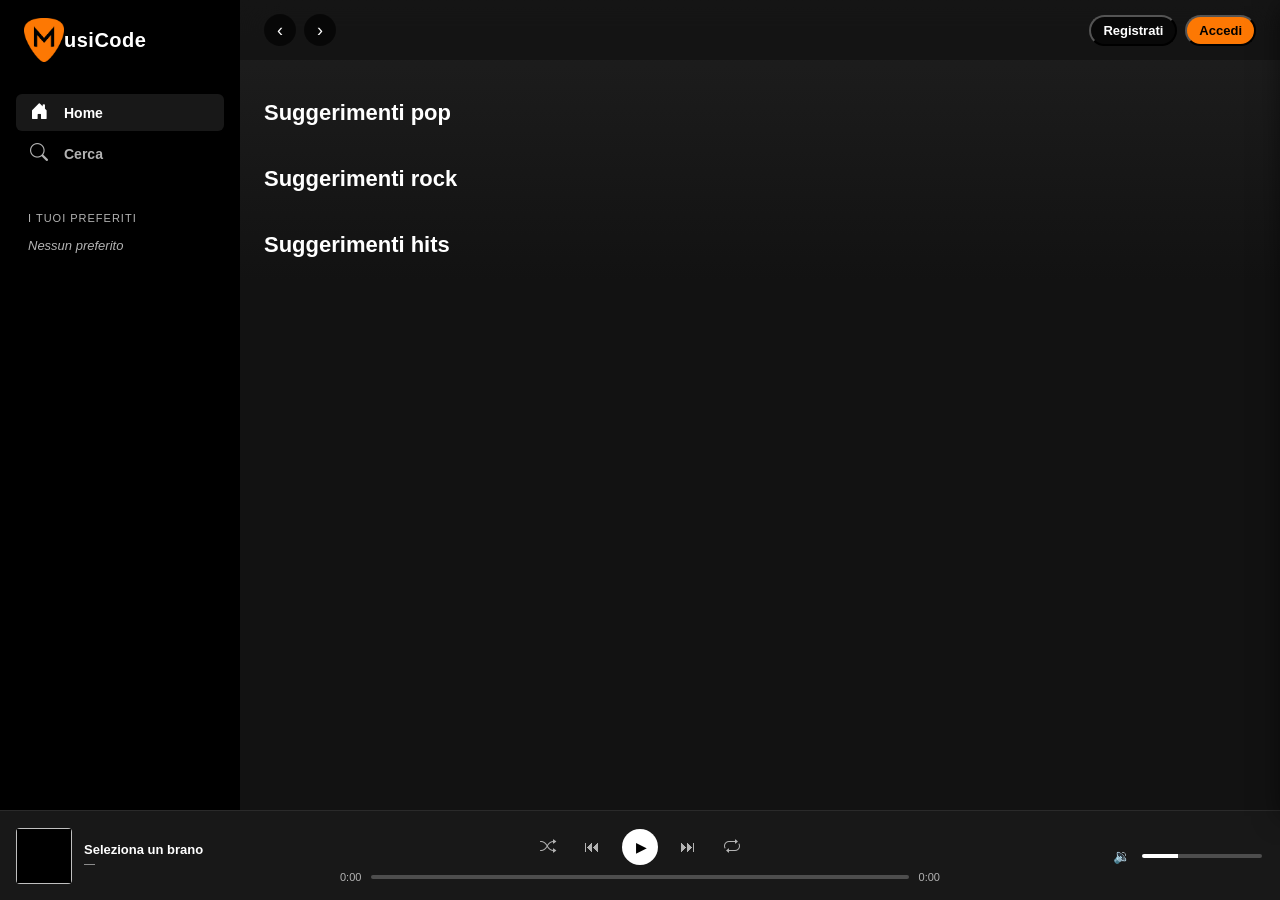
==== commit 60520a8d: "completato il mobile ver" ====
--- a/start/index.html
+++ b/start/index.html
@@ -4,6 +4,7 @@
     <meta charset="UTF-8" />
     <meta name="viewport" content="width=device-width, initial-scale=1.0" />
     <title>EpiTunes — Home</title>
+    <link rel="icon" href="assets/Nuovo_Logo.png" />
     <link rel="stylesheet" href="https://cdn.jsdelivr.net/npm/bootstrap-icons@1.11.3/font/bootstrap-icons.min.css" />
     <link rel="stylesheet" href="css/app.css" />
   </head>
--- a/start/css/app.css
+++ b/start/css/app.css
@@ -88,6 +88,35 @@
   background: var(--bg-sidebar);
   padding: 24px 16px;
   overflow-y: auto;
+  position: relative;
+}
+
+.sidebar-resizer {
+  position: absolute;
+  top: 0;
+  right: 0;
+  width: 5px;
+  height: 100%;
+  cursor: ew-resize;
+  z-index: 10;
+  transition: background 0.15s;
+}
+
+.sidebar-resizer:hover,
+.sidebar-resizer.dragging {
+  background: rgba(255, 255, 255, 0.5);
+}
+
+.sidebar--collapsed .brand-text,
+.sidebar--collapsed .sidebar-section-title,
+.sidebar--collapsed .sidebar-list,
+.sidebar--collapsed .sidebar-nav a span:not(.ico) {
+  display: none;
+}
+
+.sidebar--collapsed .sidebar-nav a {
+  justify-content: center;
+  padding: 10px 0;
 }
 
 .main {
@@ -114,6 +143,8 @@
   font-weight: 700;
   font-size: 18px;
   letter-spacing: 0.5px;
+  height: 20px;
+  margin-bottom: 30px;
 }
 .brand-mark {
   width: 28px;
@@ -228,12 +259,12 @@
 }
 
 .user-pill:last-child {
-  background-color: #f7d800;
+  background-color: #fd7803;
   color: black;
 }
 
 .user-pill:last-child:hover {
-  background-color: #d6ba00;
+  background-color: #d96400;
   color: black;
 }
 
@@ -252,7 +283,7 @@
   top: 100%;
   padding: 0;
   list-style: none;
-  background-color: #d6ba00;
+  background-color: #d96400;
   color: #000;
   font-size: 13px;
   border-radius: 0 0 16px 16px;
@@ -277,7 +308,7 @@
 }
 
 .user-dropdown li:hover {
-  background-color: #f7d800;
+  background-color: #fd7803;
 }
 
 /* ============================ Sezioni / Rows ============================ */
@@ -368,7 +399,6 @@
 }
 .card.is-playing {
   background: var(--bg-elev-hover);
-  box-shadow: inset 0 0 0 2px var(--success);
 }
 .card-image-wrap {
   position: relative;
@@ -455,15 +485,14 @@
   opacity: 0;
   transition: opacity 0.2s;
 }
-.card:hover .card-fav,
-.card-fav.is-fav {
+.card:hover .card-fav {
   opacity: 1;
 }
 .card-fav.is-fav {
   color: var(--danger);
 }
 
-/* ============================ Hero album / artista ============================ */
+/* ============================ Hero album / artista ============================= */
 
 .album-hero,
 .artist-hero {
@@ -570,6 +599,20 @@
   overflow: hidden;
   text-overflow: ellipsis;
   white-space: nowrap;
+}
+
+.track-title-wrap {
+  display: flex;
+  align-items: center;
+  gap: 10px;
+  min-width: 0;
+}
+.track-cover {
+  width: 36px;
+  height: 36px;
+  border-radius: var(--radius-sm);
+  object-fit: cover;
+  flex-shrink: 0;
 }
 .track-time {
   color: var(--text-secondary);
@@ -848,23 +891,102 @@
   }
 }
 
-@media (max-width: 540px) {
+/* Mobile nav: nascosta di default, visibile solo su ≤576px */
+.mobile-nav {
+  display: none;
+}
+
+@media (max-width: 576px) {
   .app {
     grid-template-columns: 0 1fr;
+    grid-template-rows: 1fr 90px 56px;
+    grid-template-areas:
+      "sidebar main"
+      "player  player"
+      "mobile-nav mobile-nav";
   }
   .sidebar {
     display: none;
   }
   .player {
-    grid-template-columns: 1fr 1fr;
+    grid-template-columns: 1fr auto;
     gap: 8px;
+    position: relative;
   }
   .player-right {
     display: none;
+  }
+  .player-center {
+    flex-direction: row;
+    gap: 0;
+  }
+  #btn-shuffle,
+  #btn-prev,
+  #btn-next,
+  #btn-repeat {
+    display: none;
+  }
+  .btn-play {
+    background: transparent;
+    color: var(--text-primary);
+    font-size: 26px;
+    width: 40px;
+    height: 40px;
+  }
+  .player-progress {
+    position: absolute;
+    bottom: 0;
+    left: 0;
+    right: 0;
+    width: 100%;
+    max-width: 100%;
+    padding: 0;
+    gap: 0;
+  }
+  #time-current,
+  #time-total {
+    display: none;
+  }
+  #progress-slider {
+    width: 100%;
+    height: 3px;
+    border-radius: 0;
   }
   .grid > .card {
     flex-basis: 140px;
     width: 140px;
+  }
+  .row-arrows {
+    display: none !important;
+  }
+
+  /* Barra di navigazione mobile */
+  .mobile-nav {
+    display: flex;
+    grid-area: mobile-nav;
+    background: var(--bg-sidebar);
+    border-top: 1px solid var(--border);
+    justify-content: space-around;
+    align-items: center;
+  }
+  .mobile-nav a {
+    display: flex;
+    flex-direction: column;
+    align-items: center;
+    gap: 3px;
+    color: var(--text-secondary);
+    font-size: 11px;
+    font-weight: 600;
+    padding: 6px 24px;
+    border-radius: var(--radius-sm);
+    text-decoration: none;
+  }
+  .mobile-nav a .ico {
+    font-size: 22px;
+  }
+  .mobile-nav a.active,
+  .mobile-nav a:hover {
+    color: var(--text-primary);
   }
 }
 
@@ -873,7 +995,7 @@
   position: fixed;
   inset: 0;
   display: none;
-  background-color: rgba(0, 0, 0, 0.6);
+  background-color: rgba(0, 0, 0, 0.85);
 }
 
 .register-overlay.open {
@@ -887,9 +1009,9 @@
   width: 90%;
   max-width: 400px;
   max-height: 80vh;
-  background-color: black;
+  background-color: #2a2a2a;
   padding: 40px;
-  border: 2px solid #f7d800;
+  border: 2px solid #fd7803;
   border-radius: 20px;
   position: relative;
   overflow: hidden;
@@ -903,8 +1025,8 @@
   height: 2.5rem;
   font-weight: 600;
   font-size: 13px;
-  background-color: #f7d800;
-  border: 2px solid #f7d800;
+  background-color: #fd7803;
+  border: 2px solid #fd7803;
   border-radius: 10px;
   display: flex;
   align-items: center;
@@ -923,64 +1045,7 @@
   border-radius: 999px;
   font-weight: 600;
   font-size: 13px;
-  background-color: #f7d800;
-}
-/* ============================ Modale di registrazione ============================ */
-.register-overlay {
-  position: fixed;
-  inset: 0;
-  display: none;
-  background-color: rgba(0, 0, 0, 0.6);
-}
-
-.register-overlay.open {
-  display: flex;
-  flex-direction: column;
-  align-items: center;
-  justify-content: center;
-}
-
-.register-box {
-  width: 90%;
-  max-width: 400px;
-  max-height: 80vh;
-  background-color: black;
-  padding: 40px;
-  border: 2px solid #f7d800;
-  border-radius: 20px;
-  position: relative;
-  overflow: hidden;
-}
-
-.register-close {
-  position: absolute;
-  top: -5px;
-  right: -3px;
-  width: 2.5rem;
-  height: 2.5rem;
-  font-weight: 600;
-  font-size: 13px;
-  background-color: #f7d800;
-  border: 2px solid #f7d800;
-  border-radius: 10px;
-  display: flex;
-  align-items: center;
-  justify-content: center;
-}
-
-.register-field {
-  display: flex;
-  flex-direction: column;
-  margin-bottom: 20px;
-}
-
-.register-submit {
-  background: rgba(0, 0, 0, 0.6);
-  padding: 6px 12px;
-  border-radius: 999px;
-  font-weight: 600;
-  font-size: 13px;
-  background-color: #f7d800;
+  background-color: #fd7803;
 }
 
 /* ============================ Pannello "In riproduzione" ============================ */
@@ -1160,7 +1225,40 @@
   border-radius: 3px;
 }
 
-@media (max-width: 540px) {
+/* Controlli player dentro il pannello "In riproduzione" — solo mobile */
+.np-player-controls {
+  display: none;
+}
+
+@media (max-width: 576px) {
+  .np-player-controls {
+    display: flex;
+    flex-direction: column;
+    align-items: center;
+    gap: 16px;
+    width: 100%;
+    padding: 8px 0;
+  }
+  .np-player-controls .player-controls {
+    gap: 24px;
+  }
+  .np-player-controls .btn-play {
+    background: #fff;
+    color: #000;
+    width: 52px;
+    height: 52px;
+    font-size: 20px;
+  }
+  .np-player-controls .player-progress {
+    position: static;
+    width: 100%;
+    max-width: 100%;
+    gap: 8px;
+    padding: 0 16px;
+  }
+}
+
+@media (max-width: 576px) {
   .now-playing {
     bottom: 0;
     width: 100vw;
@@ -1175,6 +1273,7 @@
   align-items: center;
   padding: 16px 8px 24px 8px;
   gap: 0;
+  
 }
 
 .brand-logo {
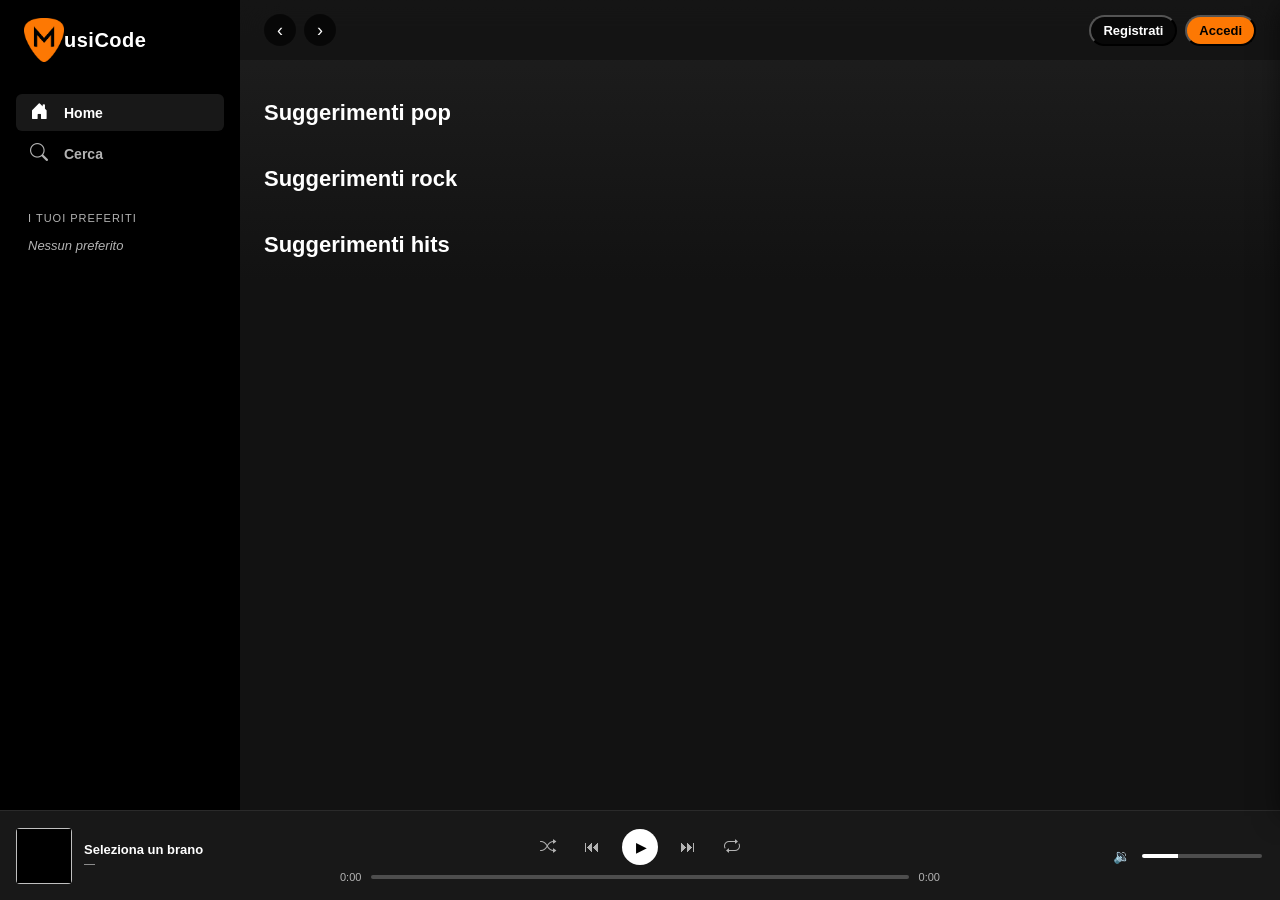
==== commit 8aafa17f: "titolo" ====
--- a/start/index.html
+++ b/start/index.html
@@ -3,7 +3,7 @@
   <head>
     <meta charset="UTF-8" />
     <meta name="viewport" content="width=device-width, initial-scale=1.0" />
-    <title>EpiTunes — Home</title>
+    <title>MusiCode — Home</title>
     <link rel="icon" href="assets/Nuovo_Logo.png" />
     <link rel="stylesheet" href="https://cdn.jsdelivr.net/npm/bootstrap-icons@1.11.3/font/bootstrap-icons.min.css" />
     <link rel="stylesheet" href="css/app.css" />
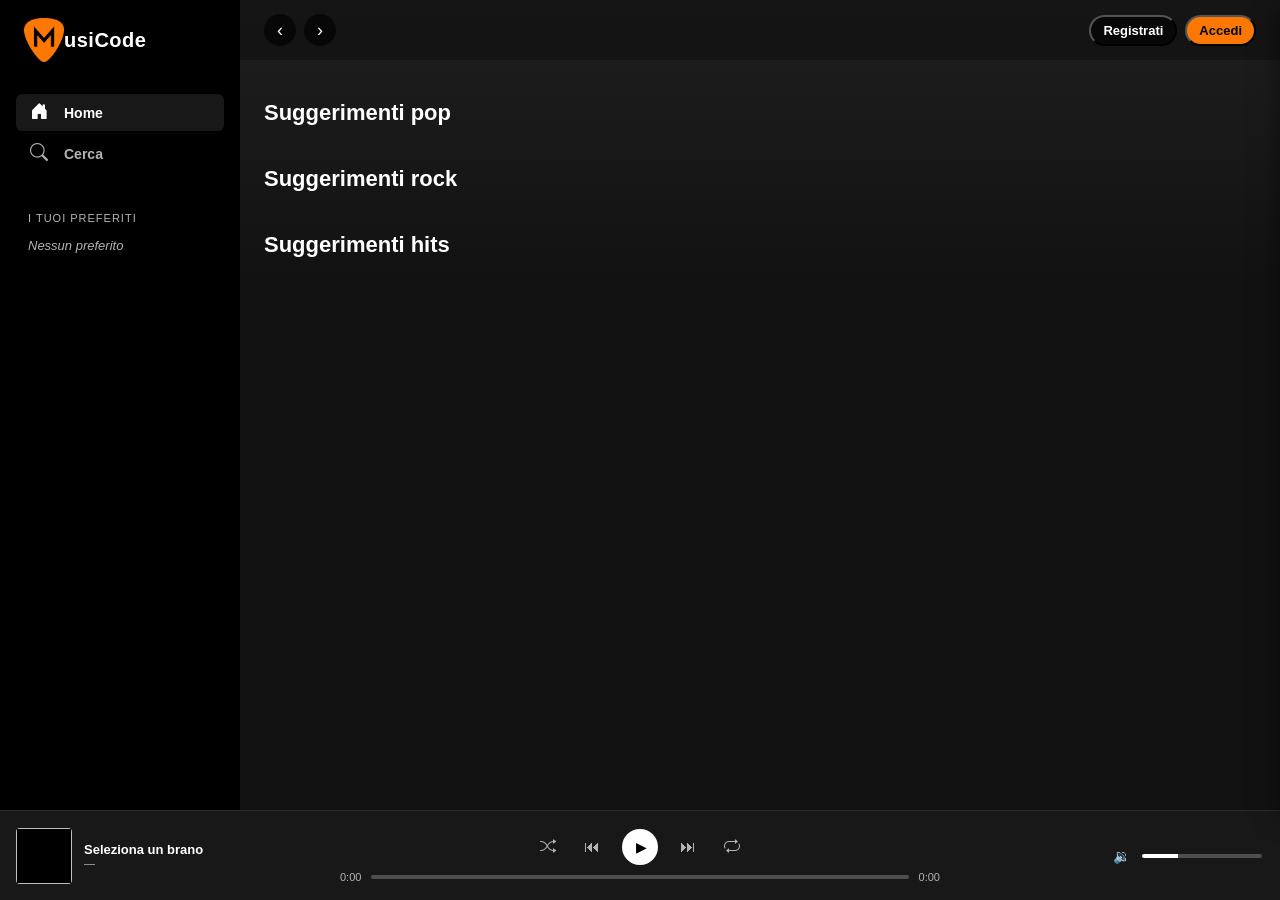
==== commit 26487c51: "BW2" ====
--- a/start/index.html
+++ b/start/index.html
@@ -124,4 +124,4 @@
     <script src="js/common.js"></script>
     <script src="js/home.js"></script>
   </body>
-</html>
+</html>
--- a/start/css/app.css
+++ b/start/css/app.css
@@ -1287,4 +1287,4 @@
   font-size: 20px;
   font-weight: bold;
   line-height: 1;
-}
+}
